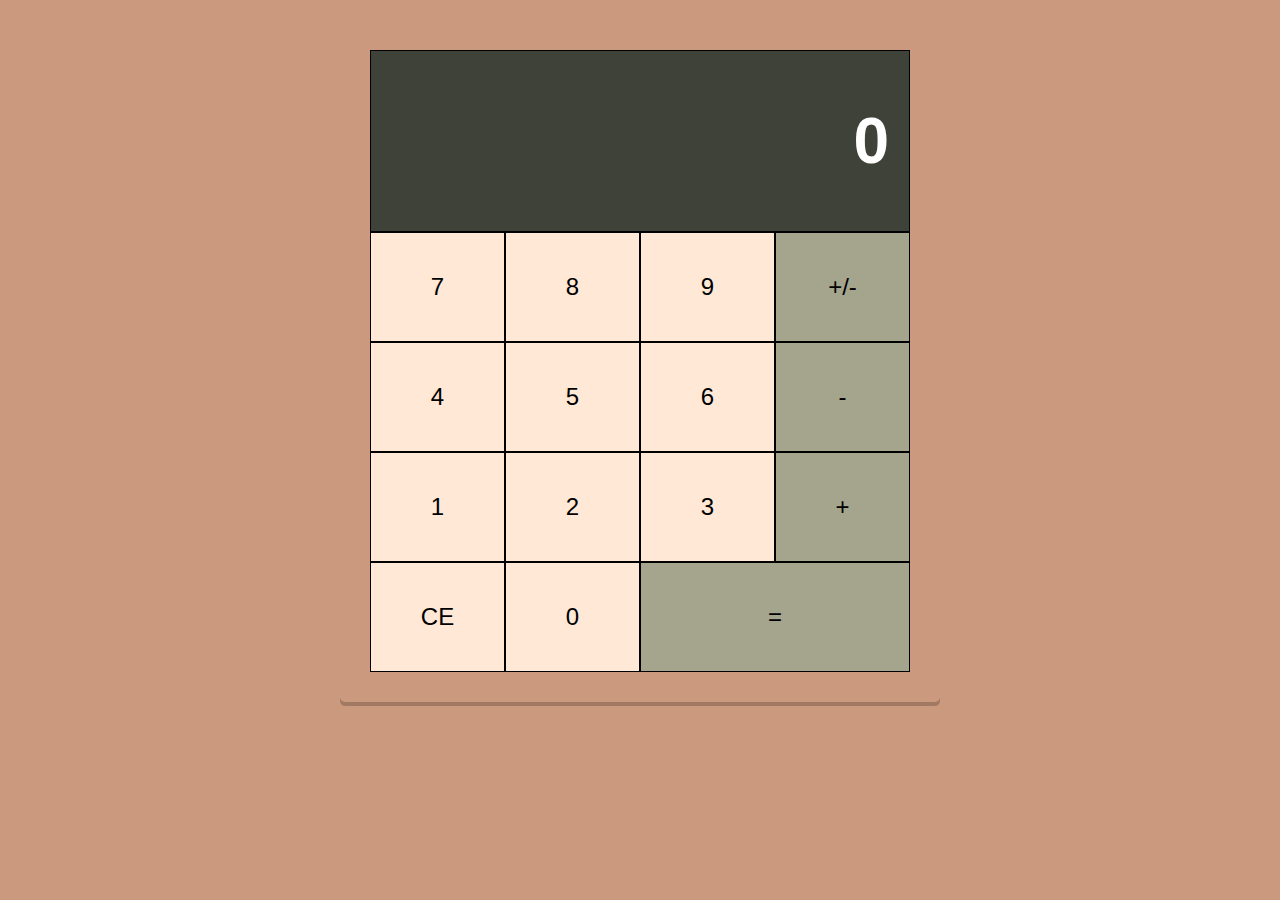
==== index.html @ eb8534c4 "Memasukan folder Calculator" ====
<!DOCTYPE html>
<html lang="en">
<head>
    <meta charset="UTF-8">
    <meta http-equiv="X-UA-Compatible" content="IE=edge">
    <meta name="viewport" content="width=device-width, initial-scale=1.0">
    <title>Web Calculator</title>
    <link rel="stylesheet" href="assets/style.css">
</head>
<body>
    <div class="flex-container-column card">
        <div class="display">
            <h1 id="displayNumber">0</h1>
        </div>
        <div class="flex-container-row">
            <div class="button">7</div>
            <div class="button">8</div>
            <div class="button">9</div>
            <div class="button negative">+/-</div>
        </div>
        <div class="flex-container-row">
            <div class="button">4</div>
            <div class="button">5</div>
            <div class="button">6</div>
            <div class="button operator">-</div>
        </div>
        <div class="flex-container-row">
            <div class="button">1</div>
            <div class="button">2</div>
            <div class="button">3</div>
            <div class="button operator">+</div>
        </div>
        <div class="flex-container-row">
            <div class="button clear">CE</div>
            <div class="button">0</div>
            <div class="button equals double">=</div>
        </div>
    </div>   
    <script src="assets/kalkulator.js"></script> 
</body>
</html>
---- assets/style.css ----
@media screen and (max-width: 512px) {
    .button {
        padding: 10px;
    }
}

* {
    box-sizing: border-box;
}

body {
    font-family: sans-serif;
    background-color: #cb997e
}

.flex-container-column {
    flex-direction: column;
    display: flex;

    max-width: 600px;
    margin: 0 auto;
    text-align: right;
}

.flex-container-row {
    display: flex;
}

.button {
    flex-basis: 25%;
    background-color: #ffe8d6;
    font-size: 1.5em;
    text-align: center;
    padding: 40px;
    border: 1px solid black;
    cursor: pointer;
}

.double {
    flex-basis: 50%;
}

.display {
    color: white;
    background-color: #3f4238;
    padding: 10px 20px;
    font-size: 2em;
    width: 100%;
    border: 1px solid black;
}

.operator,
.equals,
.negative {
    background: #A5A58D;
}

.card {
    box-shadow: 0 4px 0 rgba(0, 0, 0, 0.2);
    border-radius: 5px;
    padding: 30px;
    margin-top: 20px;
}

.button:hover {
    font-weight: bold;
}
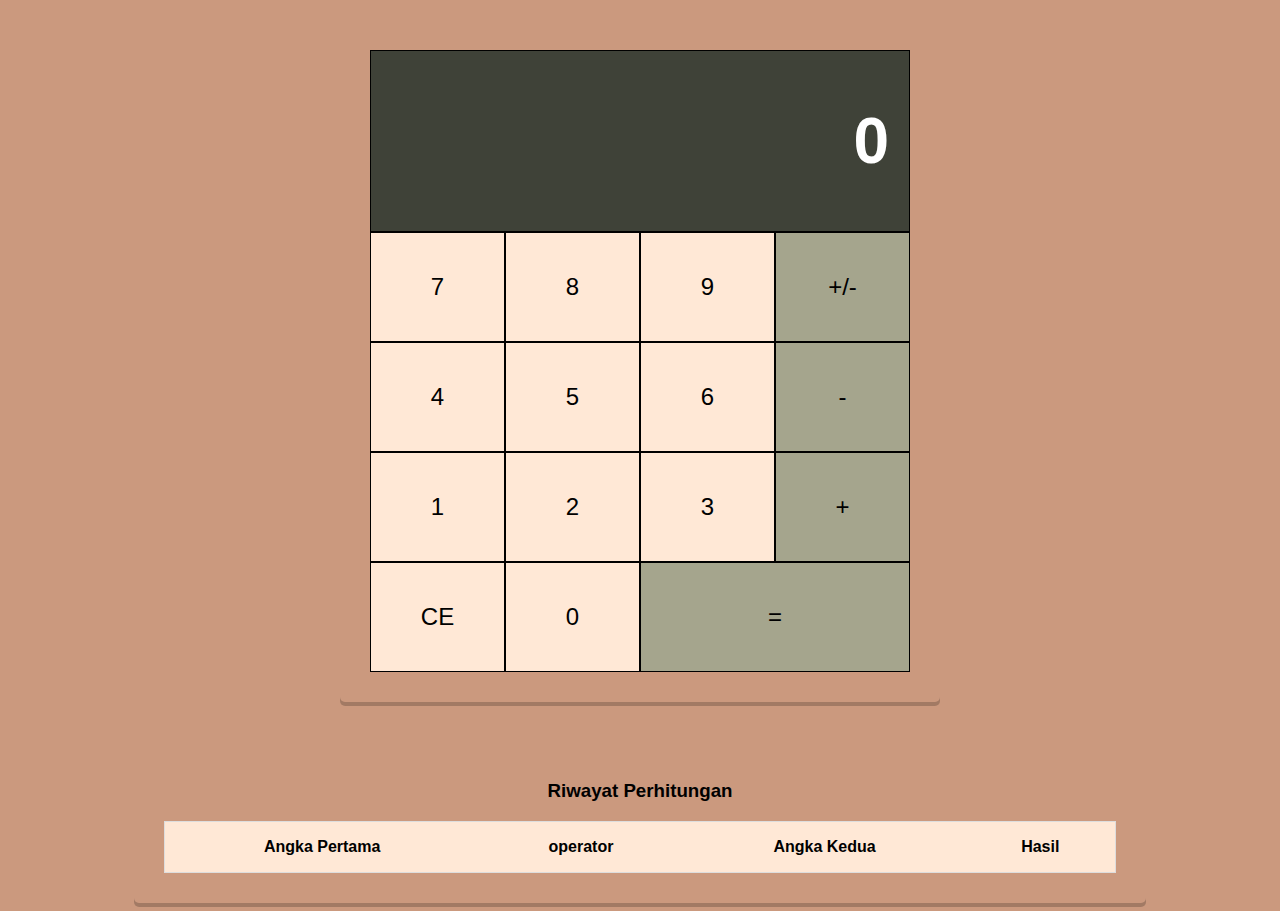
==== commit 95ce48a1: "Add History Menu" ====
--- a/index.html
+++ b/index.html
@@ -35,7 +35,23 @@
             <div class="button">0</div>
             <div class="button equals double">=</div>
         </div>
-    </div>   
+    </div>
+    
+    <div class="history card">
+        <h3 style="text-align: center">Riwayat Perhitungan</h3>
+        <table>
+            <thead>
+                <tr>
+                    <th>Angka Pertama</th>
+                    <th>operator</th>
+                    <th>Angka Kedua</th>
+                    <th>Hasil</th>
+                </tr>
+            </thead>
+            <tbody id="historyList"></tbody>
+        </table>
+    </div>
     <script src="assets/kalkulator.js"></script> 
+    <script src="assets/storage.js"></script>
 </body>
 </html>--- a/assets/style.css
+++ b/assets/style.css
@@ -1,6 +1,9 @@
 @media screen and (max-width: 512px) {
     .button {
         padding: 10px;
+    }
+    .history {
+        width: 100%;
     }
 }
 
@@ -16,7 +19,7 @@
 .flex-container-column {
     flex-direction: column;
     display: flex;
-
+    /* Properti Pendukung */
     max-width: 600px;
     margin: 0 auto;
     text-align: right;
@@ -28,6 +31,7 @@
 
 .button {
     flex-basis: 25%;
+    /* Properti Pendukung */
     background-color: #ffe8d6;
     font-size: 1.5em;
     text-align: center;
@@ -64,4 +68,41 @@
 
 .button:hover {
     font-weight: bold;
+}
+
+
+/* Styling History */
+.history {
+    width: 80%;
+    margin: 30px auto 0 auto;
+    overflow: scroll;
+}
+
+
+table {
+    border-collapse: collapse;
+    border-spacing: 0;
+    width: 100%;
+    border: 1px solid #ddd;
+}
+
+th,
+td {
+    text-align: center;
+    padding: 16px;
+}
+
+th {
+    background-color: #ffe8d6;
+    color: black;
+}
+
+tr:nth-child(even){
+    background-color: #A5A58D;
+    color: white;
+}
+
+tr:nth-child(odd){
+    background-color: #3f4238;
+    color: white;
 }